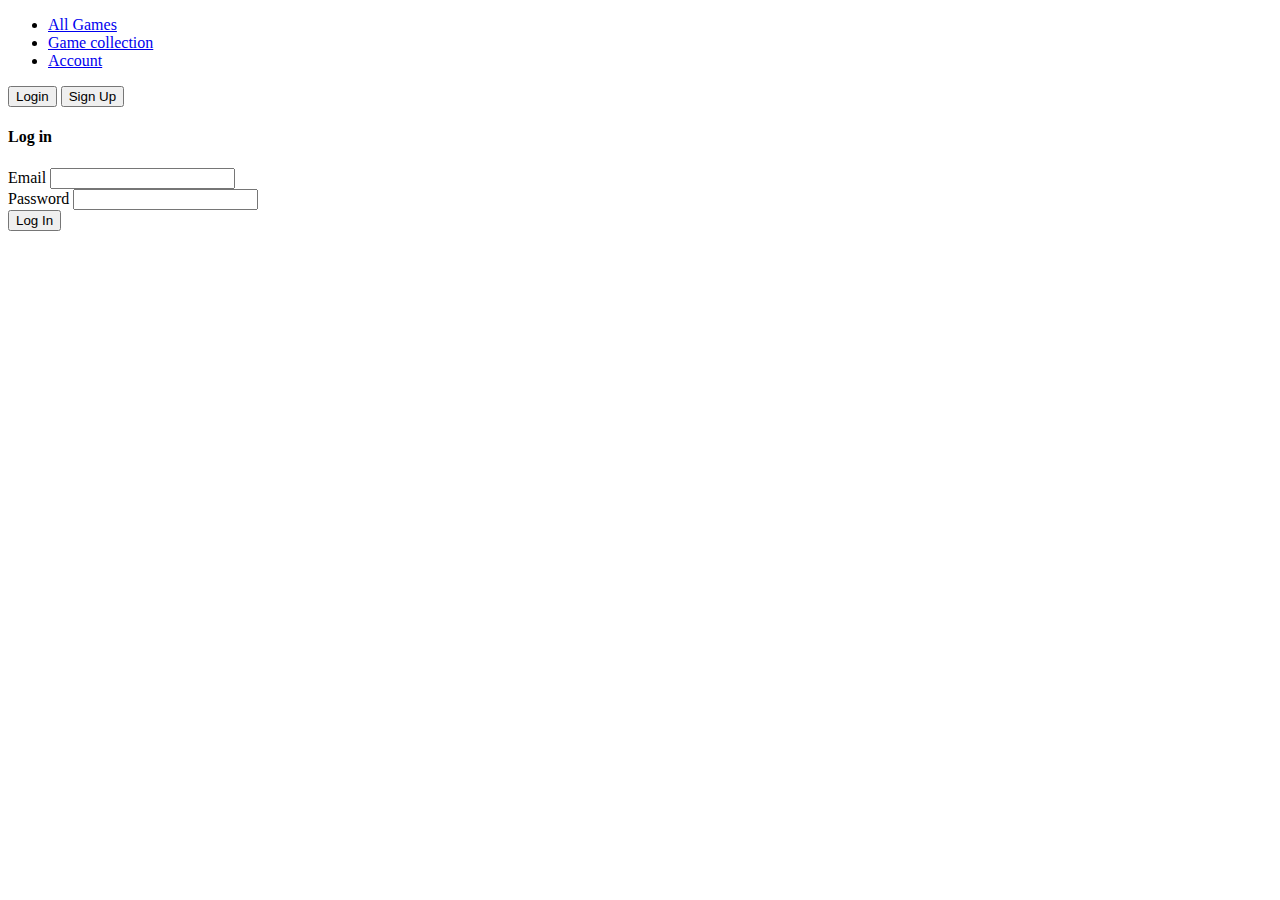
==== account.html @ 724574eb "laget html til acount siden" ====
<!DOCTYPE html>
<html lang="en">
<head>
    <meta charset="UTF-8">
    <meta name="viewport" content="width=device-width, initial-scale=1.0">
    <title>Document</title>
</head>
<body>
    <header>
        <nav role="navigation">
          <ul class="links">
            <li><a href="./">All Games</a></li>
            <li><a href="./my-collection.html">Game collection</a></li>
            <li id="accountLink"><a href="./account.html">Account</a></li>
          </ul>
        </nav>
      </header>
    <main>
        <div>
            <button>Login</button>
            <button>Sign Up</button>
        </div>
        <section id="loginSection">
            <!-- Login Form -->
            <h4>Log in</h4>
            <form id="loginForm">
                <div class="input">
                    <label for="loginEmail">Email</label>
                    <input type="email" id="loginEmail" name="email" required />
                </div>
                <div class="input">
                    <label for="loginPassword">Password</label>
                    <input type="password" id="loginPassword" name="password" required />
                </div>
                <button type="submit">Log In</button>
            </form>
        </section>
        <section id="signupSection" style="display:none;">
            <!-- Registration Form -->
            <h4>Create account</h4>
            <form id="signupForm">
                <div class="input">
                    <label for="name">Name</label>
                    <input type="text" id="name" name="name" required>
                </div>
                <div class="input">
                    <label for="email">Email</label>
                    <input type="email" id="email" name="email" required>
                </div>
                <div class="input">
                    <label for="password">Password</label>
                    <input type="password" id="password" name="password" required>
                </div>
                <button type="submit">Sign Up</button>
            </form>
        </section>
        
    </main>
</body>
</html>
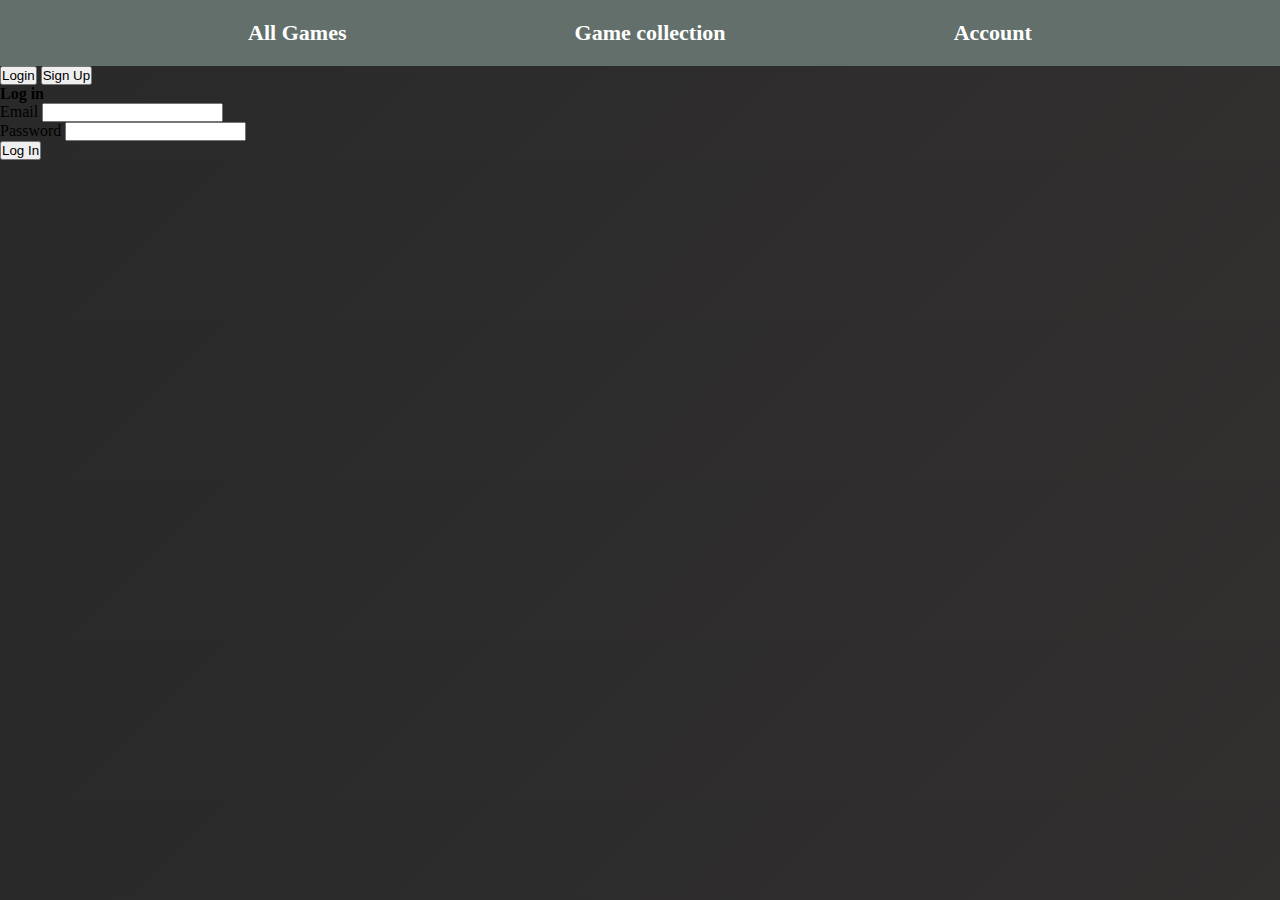
==== commit 7bf5eef0: "lag til js for å bytte mellom sign in og sign up." ====
--- a/account.html
+++ b/account.html
@@ -3,7 +3,8 @@
 <head>
     <meta charset="UTF-8">
     <meta name="viewport" content="width=device-width, initial-scale=1.0">
-    <title>Document</title>
+    <title>Account</title>
+    <link rel="stylesheet" href="./css/global.css">
 </head>
 <body>
     <header>
@@ -17,8 +18,8 @@
       </header>
     <main>
         <div>
-            <button>Login</button>
-            <button>Sign Up</button>
+            <button onclick="changeForm('loginSection', 'signupSection');">Login</button>
+            <button onclick="changeForm('signupSection', 'loginSection');">Sign Up</button>
         </div>
         <section id="loginSection">
             <!-- Login Form -->
@@ -56,5 +57,12 @@
         </section>
         
     </main>
+    
+    <script>
+        function changeForm(showId, hideId) {
+            document.getElementById(showId).style.display = "block";
+            document.getElementById(hideId).style.display = "none";
+        }
+    </script>
 </body>
 </html>--- a/css/global.css
+++ b/css/global.css
@@ -0,0 +1,33 @@
+*{
+    margin: 0;
+    padding: 0;
+    box-sizing: border-box;
+    text-decoration: none;
+    list-style-type: none;
+}
+
+body{
+    background: linear-gradient(135deg, #292929, #322f2f);
+}
+
+header{
+    background-color: rgb(98, 111, 106);
+    padding: 20px;
+}
+
+.links{
+    display: flex;
+    justify-content:space-evenly;
+    font-size: 20px;
+    color: white;
+}
+
+.links a{
+    font-size: 22px;
+    font-weight: bold;
+    color: white;
+}
+
+.links a:hover{
+    color: #95ed7f;
+}
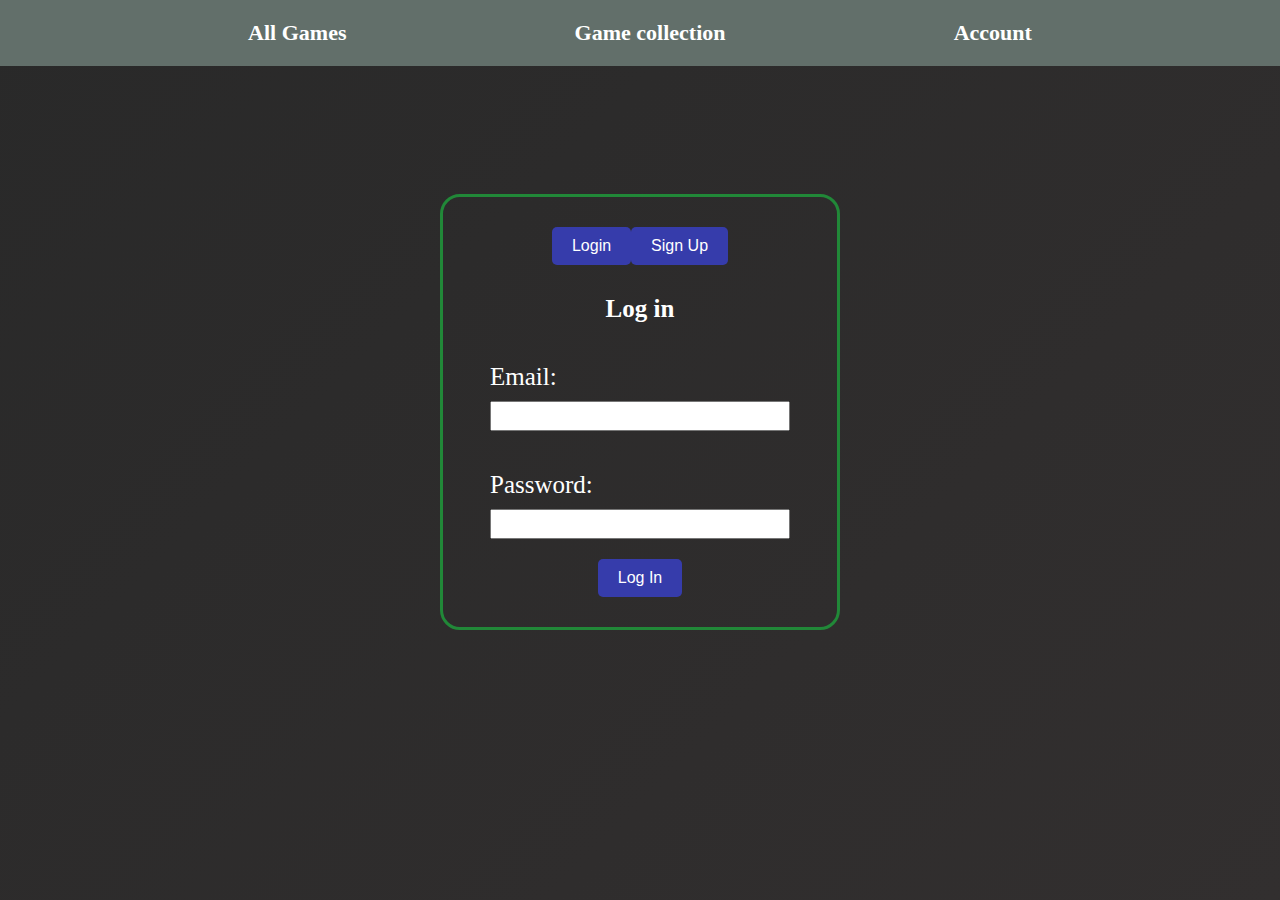
==== commit e9c72778: "stylet account i js og tilpasset account.html" ====
--- a/account.html
+++ b/account.html
@@ -17,52 +17,49 @@
         </nav>
       </header>
     <main>
-        <div>
+
+     <div class="autoresetion">
+        <div class="switch_section">
             <button onclick="changeForm('loginSection', 'signupSection');">Login</button>
             <button onclick="changeForm('signupSection', 'loginSection');">Sign Up</button>
         </div>
         <section id="loginSection">
             <!-- Login Form -->
-            <h4>Log in</h4>
             <form id="loginForm">
+                <h4>Log in</h4>
                 <div class="input">
-                    <label for="loginEmail">Email</label>
+                    <label for="loginEmail">Email:</label>
                     <input type="email" id="loginEmail" name="email" required />
                 </div>
                 <div class="input">
-                    <label for="loginPassword">Password</label>
+                    <label for="loginPassword">Password:</label>
                     <input type="password" id="loginPassword" name="password" required />
                 </div>
-                <button type="submit">Log In</button>
+                <button class="submitBtn" type="submit">Log In</button>
             </form>
         </section>
         <section id="signupSection" style="display:none;">
             <!-- Registration Form -->
-            <h4>Create account</h4>
             <form id="signupForm">
+                <h4>Create account</h4>
                 <div class="input">
-                    <label for="name">Name</label>
+                    <label for="name">Name:</label>
                     <input type="text" id="name" name="name" required>
                 </div>
                 <div class="input">
-                    <label for="email">Email</label>
+                    <label for="email">Email:</label>
                     <input type="email" id="email" name="email" required>
                 </div>
                 <div class="input">
-                    <label for="password">Password</label>
+                    <label for="password">Password:</label>
                     <input type="password" id="password" name="password" required>
                 </div>
-                <button type="submit">Sign Up</button>
+                <button class="submitBtn" type="submit">Sign Up</button>
             </form>
         </section>
-        
+     </div>  
     </main>
-    
-    <script>
-        function changeForm(showId, hideId) {
-            document.getElementById(showId).style.display = "block";
-            document.getElementById(hideId).style.display = "none";
-        }
-    </script>
+
+    <script src="./js/Authorization/accountStyle.js"></script>
 </body>
 </html>